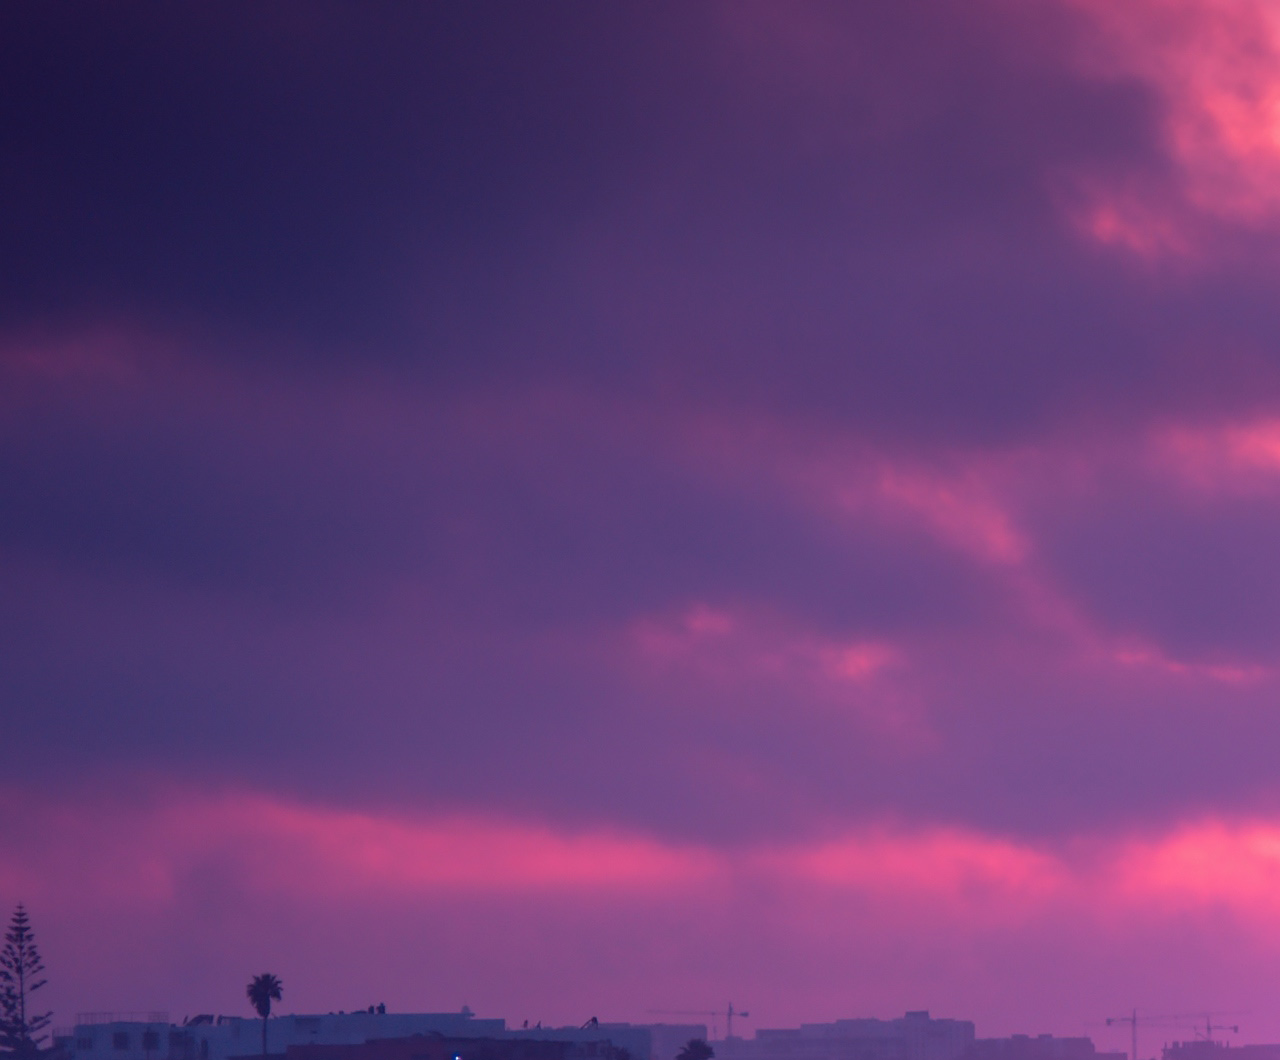
==== mensaje.html @ 2ee42b8b "Se agregan ligeros cambios" ====
<!DOCTYPE html>
<html lang="en">
<head>
    <meta charset="UTF-8">
    <meta http-equiv="X-UA-Compatible" content="IE=edge">
    <meta name="viewport" content="width=device-width, initial-scale=1.0">
    <meta name="author" content="Alejandro Vite FES Aragón ICO">
    <link rel="stylesheet" href="Recursos/estilos.css">
    <link rel="shortcut icon" href="Recursos/Media/icon.png">
    <title>Yumiyaz</title>
</head>
<body>
    <video id="videoFondo" autoplay muted loop poster="Recursos/Media/fondo_alt.jpg">
        <source src="Recursos/Media/Mensaje.mp4" type="video/mp4">
    </video>
</body>
</html>
---- Recursos/estilos.css ----
@font-face {
    font-family: 'SS';
    src: url(Fonts/Cunia/Sticky\ Sans.otf);
    font-weight: normal;
    font-style: normal;
 }

 @font-face {
    font-family: 'F';
    src: url(Fonts/Cunia/Farmhouse.otf);
    font-weight: normal;
    font-style: normal;
 }

body{
    background-image: url("Media/fondo_alt.jpg");
    background-size: cover;
    margin:0;
    height: 100vh;
    background-repeat: no-repeat;
    
    padding: 5em;
    
    
}


table{
    width: 100%;
}

.fondoblanco{
    background-color:#ffa1c8;
    border-radius: 30px;
    width: 100%;

}
.cuadro3 {
    background-color: #e874a4;
    border: solid 5px #2bbcf2;
    border-radius: 15px;
    color: white;  
    width:70%;
    padding-bottom: 30px;
    padding-top: 30px;
    padding-left: 12px;
    margin-top: -150px;
    padding-right: 12px;
    margin-right: 50px;
    font-size: 25px;
    text-align: center;
    font-family: F;
    
}


.cuadro8 {
    background-color: #e874a4;
    border: solid 5px #2bbcf2;
    border-radius: 15px;
    color: white;  
    width:47%;
    padding: 20px;
    margin-top: -300px;
    font-size: 25px;
    text-align: center;
    font-family: F;
    
}
.pad{
    margin-top: -400px;
    margin-left: -400px;
}
.cuadro1 {
    background-color: #e874a4;
    border: solid 5px #2bbcf2;
    border-radius: 15px;
    color: white;  
    margin-left: 10px;
    
    width: 50%;
    padding-left: 12px;
    padding: 60px;
    font-size: 40px;
    text-align: center;
    font-family: F;
    
}



.cuadro10 {
    background-color: #e874a4;
    border: solid 5px #2bbcf2;
    border-radius: 15px;
    color: white;  
    margin-left: 10px;
    width: 50%;
    font-size: 30px;
    text-align: center;
    font-family: F;
    
}
.cuadro5 {
    background-color: #e874a4;
    border: solid 5px #2bbcf2;
    border-radius: 30px;
    color: white;  
    margin-left: 20%;
    width: 60%;
    margin-top: 100px;
    padding-bottom: 5px;
    padding-top: 5px;
    padding-left: 12px;
    padding-right: 12px;
    font-size: 35px;
    text-align: center;
    font-family: F;
    
}

.cuadro {
  
    border-radius: 15px;
    color: white;  
    margin-left: 27%;
    width: 48%;
    font-size: 20px;
    text-align: center;
    font-family: F;
    
}

.cuadro4 {
    background-color: #e874a4;
    border: solid 5px #2bbcf2;
    border-radius: 15px;
    color: white;  
    margin-left: 22%;
    width: 60%;
    font-size: 40px;
    text-align: center;
    font-family: F;
    
}

.cuadro9 {
   margin-top: -200px;
   
    
}

.border3 {
    width: 80%;
    border-radius: 30px;
    background-color: #2bbcf2;
}

.image {
    width: 50%;
    border-radius: 30px;
    background-color: #2bbcf2;
}

.fondoazul{
    background-color:#06b3fa ;
    background-color: #e874a4;

}

.fondonegro{
    background-color: black;
    width: 100%;
}
.texto1{
    text-align: center;
    font-size: 5em;
    color:white;
    font-family: SS;
    src: url("/Recursos/Fonts/Cunia/Sticky\ Sans.otf");
}
.texto2{
    font-size: 1em;
    color: white;
    text-align: center;
    font-family: F;
}

.texto2-1{
    font-size:1em;
    color:white;
    text-align: left;
}
.texto3{
    font-size: 1em;
    text-align:center;
    color:white;
    width: 100%;
}
.texto4{
    text-align: left;
    font-size: 1em;
    color: white;
}

.imagenEstilo{
    width: 200px;
    text-align: center;
}

.bordeblanco{
    border:15px solid #2196f3;
    background-color: #ffa1c8;;

    border-radius: 30px;
    width: 100%;
}

.icono{
    list-style-image: url("https://live.staticflickr.com/65535/51616037726_bc004afbc1_o.png");
    
}
.icono3{
    list-style-image: url("https://live.staticflickr.com/65535/51616902700_87f13f5a8f_o.png");
    
}
.icono2{
    list-style-image: url("https://live.staticflickr.com/65535/51616256938_22c2f3cd28_o.png");
}
    


#videoFondo {
    position: fixed;
    top: 0;
    left: 0;
    min-width: 100%;
    min-height: 100%;
    width: auto;
    height: auto;
    z-index: -1;
  }



  .position {
    position: absolute;
    top: 90px;
    left: 78%;
    width: 20%;
}

.position2 {
    position: absolute;
    top: 100px;
    left: 50px;
    width: 14%;
}

.border2 {
    border-radius: 10px;
}


.icono {
    list-style-image: url("https://live.staticflickr.com/65535/51744476631_91bfa7e459_o.png");
}

.li {
    text-align-last: end;
}

.alink {
    text-decoration: none;
    color: white;
}

.slider {
    position: relative;
    background-color: #06b3fa;
    background-image: url("https://i.gifer.com/origin/6a/6a215df49524df23bbb9ebbd2da7b45f.gif");
    background-size: 15%;
    min-height: 500px;
    border: solid 7px #06b3fa;
    border-image-slice: 75;
    border-radius: 10px;
    width: 800px;
    overflow: hidden;
    margin-left: 29%;
    margin-right: 30%;
    margin-top: 2%;
}

.slider .slide {
    position: absolute;
    width: 100%;
    height: 100%;
    clip-path: circle(0% at 50% 50%);
}

.slider .slide.active {
    clip-path: circle(150% at 50% 50%);
    transition: 6s;
}

.slider .slide img {
    position: absolute;
    width: 100%;
    height: 100%;
    object-fit: cover;
}

.slider .slide .info {
    position: absolute;
    color: black;
    background: rgba(255, 255, 255, 0.3);
    width: 30%;
    padding-left: 20px;
    border-radius: 5px;
    box-shadow: 1px 4px 8px 1px rgb(43, 188, 242);
}

.slider .slide .info h2 {
    font-size: 1.5em;
    font-weight: 800;
}

.navigation {
    height: 500px;
    display: flex;
    align-items: center;
    justify-content: space-between;
    opacity: 0;
    transition: opacity 0.5s ease;
}

.slider:hover .navigation {
    opacity: 1;
}

.prev-btn,
.next-btn {
    z-index: 999;
    font-size: 2em;
    color: #222;
    background: rgba(255, 255, 255, 0.8);
    padding: 10px;
    cursor: pointer;
}

.prev-btn {
    border-top-right-radius: 3px;
    
    border-bottom-right-radius: 3px;
}

.next-btn {
    border-top-left-radius: 3px;
    border-bottom-left-radius: 3px;
}

.navigation-visibility {
    z-index: 999;
    display: flex;
    justify-content: center;
}

.navigation-visibility .slide-icon {
    z-index: 999;
    background: rgba(255, 255, 255, 0.5);
    width: 30px;
    height: 20px;
    transform: translateY(-50px);
    margin: 0 6px;
    border-radius: 2px;
    box-shadow: 1px 4px 8px 1px rgb(43, 188, 242);
}

.navigation-visibility .slide-icon.active {
    background: white;
}

@media (max-width: 900px) {
    .slider {
        width: 100%;
    }
    .slider .slide .info {
        position: relative;
        width: 80%;
        margin-left: auto;
        margin-right: auto;
    }
}

@media (max-width: 500px) {
    .slider .slide .info h2 {
        font-size: 1.8em;
        line-height: 40px;
    }
    .slider .slide .info p {
        font-size: 0.9em;
    }
}

.foot {
    background: #b62333;
    position: absolute;
    left: 0;
    bottom: 1;
    height: 150px;
    min-width: 1060px;
    width: 100%;
    font-size: 14px;
    max-width: 100%;
    display: flex;
    text-align: justify;
    justify-content: space-between;
    padding-bottom: 20px;
    border-top: solid white 3px;
}

.copyright {
    color: white;
    padding-left: 20px;
    justify-content: space-between;
}

.fondo {

    float: center;
}

.fondo2 {
    background-color: #043c54;
    border: solid 3px #2bbcf2;
    width: 70%;
    border-radius: 30px;
    padding: 1%;
    float: center;
}

.fondo3 {
    max-width: 45%;
    max-height: 45%;
}

.fondo4 {
    background: #b62333;
    width: 100%;
    padding: 2%;
    border-radius: 30px;
    border-radius: 20px;
    border: solid #2bbcf2;
    color: white;
}

.centrado {
    border-radius: 10px;
    width: 100%;
    float: center;
    margin: 20px;
    border: 10px solid #2bbcf2;
}

.card {
    border: solid #2bbcf2;
    padding: 7vh;
    width: 13%;
    position: absolute;
    right: 3%;
    bottom: auto;
    padding-right: 5em;
    border-radius: 30px;
    background-color: #041c24;
    float: right;
}

.border {
    border: solid 1px #2bbcf2;
    background-color: #2bbcf2;
    width: 100%;
    right: 100%;
    margin: -17px;
    border-radius: 10px;
}

.fondotext {
    background-color: #b62333;
    border: solid 1px #2bbcf2;
    border-radius: 5px;
}

.text {
    color: #2bbcf2;
    padding-left: 20px;
    text-align: justify;
    margin: 20px;
}

.text3 {
    color: white;
    text-align: justify;
    padding-left: 20px;
}

.text2 {
    border: solid white 6px;
    color: white;
    margin-top: 100px;
    margin-left: 550px;
    font-size: 30px;
    font-family: F;
    background: black;
    border-radius: 30px;
    width: 1px;
    text-align: center;

}

.fondotext2 {
    background-color: #043c54;
    border: solid 1px #2bbcf2;
    border-radius: 5px;
}

.container {
    padding-right: 20px;
    width: 140%;
    color: white;
    text-align: left;
    align-items: center;
    margin: -20px;
}

.cuadro2 {
    background-color: #043c54;
    border: solid 5px #2bbcf2;
    border-radius: 15px;
    color: #2bbcf2;
    text-align: center;
}



.pad {
    padding-left: 400px;
}

.marge {
    background-color: #043c54;
    border: solid 5px #2bbcf2;
    border-radius: 15px;
}
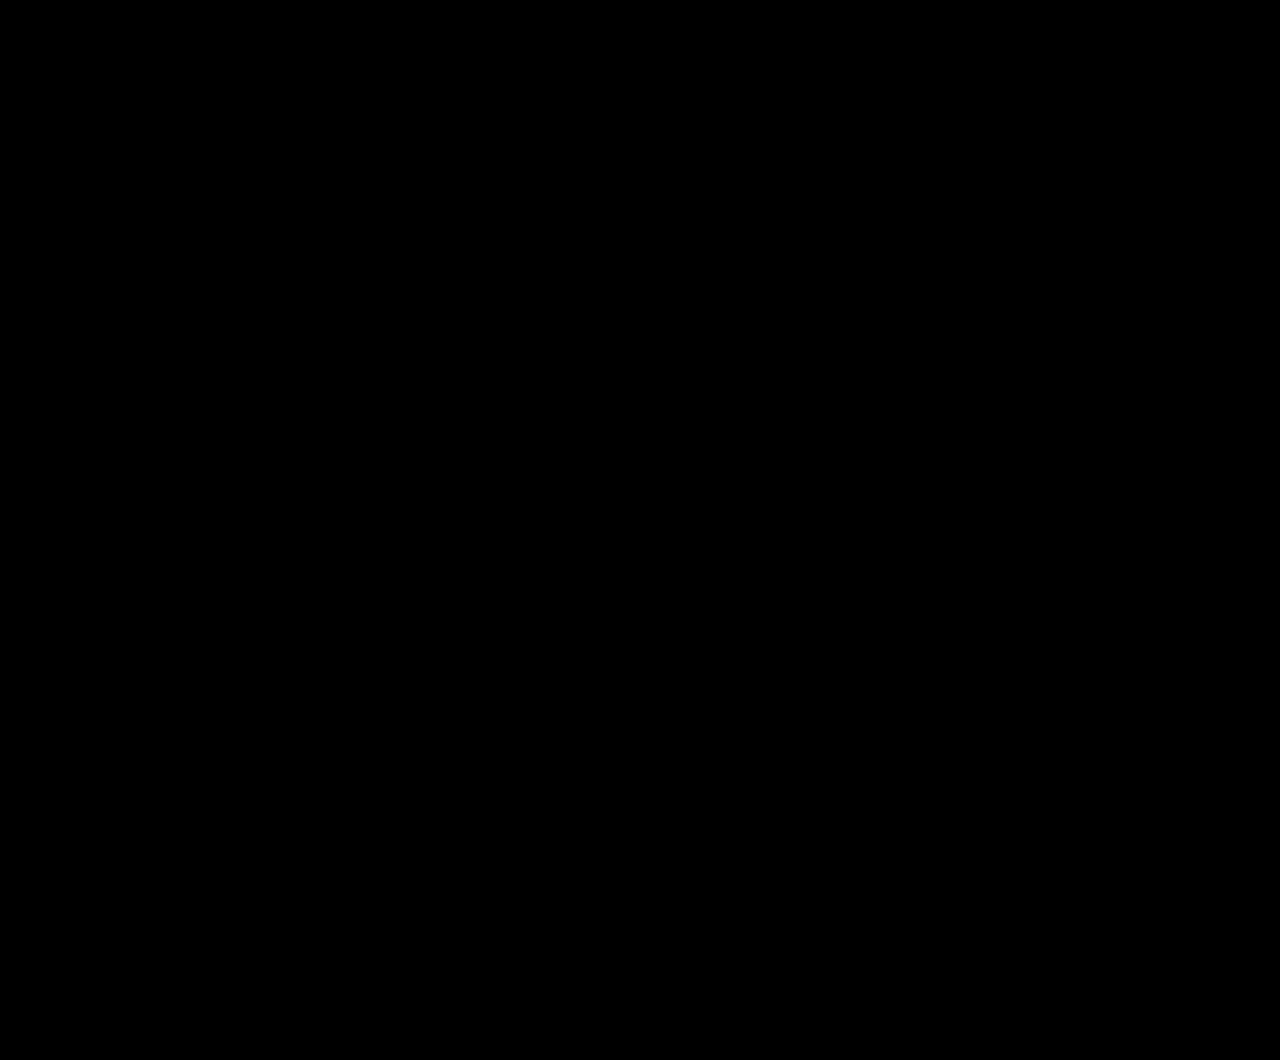
==== commit 5ad65c9e: "ver.mobil final" ====
--- a/mensaje.html
+++ b/mensaje.html
@@ -5,13 +5,13 @@
     <meta http-equiv="X-UA-Compatible" content="IE=edge">
     <meta name="viewport" content="width=device-width, initial-scale=1.0">
     <meta name="author" content="Alejandro Vite FES Aragón ICO">
-    <link rel="stylesheet" href="Recursos/estilos.css">
+    <link rel="stylesheet" href="Recursos/estilos2.css">
     <link rel="shortcut icon" href="Recursos/Media/icon.png">
     <title>Yumiyaz</title>
 </head>
-<body>
-    <video id="videoFondo" autoplay muted loop poster="Recursos/Media/fondo_alt.jpg">
-        <source src="Recursos/Media/Mensaje.mp4" type="video/mp4">
+<body  >
+    <video id="videoFondo" autoplay muted loop poster="Recursos/Media/black.jpg">
+        <source src="Recursos/Media/Mensaje_mv.mp4" type="video/mp4">
     </video>
 </body>
 </html>--- a/Recursos/estilos2.css
+++ b/Recursos/estilos2.css
@@ -0,0 +1,571 @@
+
+@font-face {
+    font-family: 'SS';
+    src: url(Fonts/Cunia/Sticky\ Sans.otf);
+    font-weight: normal;
+    font-style: normal;
+ }
+
+ @font-face {
+    font-family: 'F';
+    src: url(Fonts/Cunia/Farmhouse.otf);
+    font-weight: normal;
+    font-style: normal;
+ }
+
+ body{
+    background-image: url("Media/black.jpg");
+    background-size: cover;
+    margin:0;
+    height: 100vh;
+    background-repeat: no-repeat;
+    
+    padding: 5em;
+    
+    
+}
+
+
+table{
+    width: 100%;
+}
+
+.fondoblanco{
+    background-color:#f881b3;
+    border-radius: 30px;
+    width: 100%;
+
+}
+.cuadro3 {
+    background-color: #e874a4;
+    border: solid 8px #9b4ff3;
+    border-radius: 20px;
+    color: white;  
+    width:93%;
+    padding-bottom: 30px;
+    padding-top: 30px;
+    padding-left: 12px;
+    margin-top: 0px;
+    padding-right: 12px;
+    margin-right: 50px;
+    font-size: 2em;
+    text-align: center;
+    font-family: F;
+    
+}
+
+
+.cuadro8 {
+    background-color: #e874a4;
+    border: solid 5px #9b4ff3;
+    border-radius: 15px;
+    color: white;  
+    width:90%;
+    padding: 20px;
+    margin-top: 20px;
+    font-size: 25px;
+    text-align: center;
+    font-family: F;
+    
+}
+
+.cuadro1 {
+    background-color: #e874a4;
+    border: solid 5px #9b4ff3;
+    border-radius: 15px;
+    color: white;  
+    margin-left: 0px;
+    width: 100%;
+    padding-left: 0px;
+    padding: 10px;
+    font-size: 30px;
+    text-align: center;
+    font-family: F;
+    
+}
+
+
+
+.cuadro10 {
+    background-color: #e874a4;
+    border: solid 5px #9b4ff3;
+    border-radius: 15px;
+    color: white;  
+    width: 100%;
+    font-size: 30px;
+    margin: 0px;
+    margin-bottom: 10px;
+    margin-top: 17px;
+    padding: 16px;
+    text-align: center;
+    font-family: F;
+    
+}
+.cuadro5 {
+    background-color: #e874a4;
+    border: solid 5px #9b4ff3;
+    border-radius: 30px;
+    color: white;  
+    margin-left: 0%;
+    width: 100%;
+    font-size: 30px;
+    margin-top: 20px;
+    padding: 27px;
+
+    text-align: center;
+    font-family: F;
+    
+}
+.tok{
+    padding-right: 100px;
+    margin-right: 500px;
+}
+.cuadro {
+  
+    border-radius: 15px;
+    color: white;  
+    margin-left: 27%;
+    width: 48%;
+    font-size: 20px;
+    text-align: center;
+    font-family: F;
+    
+}
+
+.cuadro4 {
+    background-color: #e874a4;
+    border: solid 5px #9b4ff3;
+    border-radius: 15px;
+    color: white;  
+
+    margin-bottom: 30px;
+    
+    width: 100%;
+    padding-right: 69px;
+    padding-left: 69px;
+
+    font-size: 40px;
+    text-align: center;
+    font-family: F;
+    
+}
+
+
+
+.border3 {
+    width: 100%;
+    align-items: center;
+    padding-left: 15px;
+    border-radius: 30px;
+    
+}
+
+.image {
+    width: 100%;
+    margin-left: 10px;
+    margin-top: 10px;
+    margin-bottom: 20px;
+    border-radius: 30px;
+    background-color: #9b4ff3;
+}
+
+
+.image2 {
+    width: 100%;
+   
+    border-radius: 30px;
+    background-color: black;
+}
+
+.fondoazul{
+    background-color:#06b3fa ;
+    background-color: #9b4ff3;
+
+}
+
+.fondonegro{
+    background-color: black;
+    width: 100%;
+}
+.texto1{
+    text-align: center;
+    font-size: 2.5em;
+    color:white;
+    font-family: SS;
+    src: url("/Recursos/Fonts/Cunia/Sticky\ Sans.otf");
+}
+
+
+h1{
+    font-size: 1.5em;
+
+}
+
+.texto2{
+    font-size: 1em;
+    color: white;
+    text-align: center;
+    font-family: F;
+}
+
+.texto2-1{
+    font-size:3em;
+    color:white;
+    text-align: center;
+    font-family: F;
+}
+.texto3{
+    font-size: 1em;
+    text-align:center;
+    color:white;
+    width: 100%;
+}
+.texto4{
+    text-align: left;
+    font-size: 1em;
+    color: white;
+}
+
+.imagenEstilo{
+    width: 200px;
+    text-align: center;
+}
+
+.bordeblanco{
+    border:10px solid #9b4ff3;
+    background-color: #f881b3;;
+
+    border-radius: 30px;
+    width: 100%;
+}
+
+.icono{
+    list-style-image: url("https://live.staticflickr.com/65535/51616037726_bc004afbc1_o.png");
+    
+}
+.icono3{
+    list-style-image: url("https://live.staticflickr.com/65535/51616902700_87f13f5a8f_o.png");
+    
+}
+.icono2{
+    list-style-image: url("https://live.staticflickr.com/65535/51616256938_22c2f3cd28_o.png");
+}
+    
+
+
+#videoFondo {
+    position: fixed;
+    top: 0;
+    left: 0;
+width: 103%;
+height: 110%;
+    z-index: -1;
+  }
+
+
+
+  .position {
+    position: static;
+    height: 100%;
+    width: 50%;
+}
+
+.position2 {
+    position: absolute;
+    top: 100px;
+    left: 50px;
+    width: 14%;
+}
+
+.border2 {
+    border-radius: 10px;
+}
+
+
+.icono {
+    list-style-image: url("https://live.staticflickr.com/65535/51744476631_91bfa7e459_o.png");
+}
+
+.li {
+    text-align-last: end;
+}
+
+.alink {
+    text-decoration: none;
+    color: white;
+}
+
+.slider {
+    position: relative;
+    background-color: #f881b3;
+    background-image: url("https://i.gifer.com/origin/6a/6a215df49524df23bbb9ebbd2da7b45f.gif");
+    background-size: 25% 25%;
+   min-width: 100%;
+   padding-right: 50px;
+    border: solid 7px #9b4ff3;
+    border-image-slice:5;
+    width: 100%;
+    border-radius: 10px;
+    
+    overflow: hidden;
+  
+}
+
+.slider .slide {
+    position: absolute;
+    width: 100%;
+    height: 100%;
+    clip-path: circle(0% at 50% 50%);
+}
+
+.slider .slide.active {
+    clip-path: circle(150% at 50% 50%);
+    transition: 6s;
+}
+
+.slider .slide img {
+    position: absolute;
+    width: 100%;
+    height: 100%;
+    object-fit: contain;
+}
+
+.slider .slide .info {
+    position: absolute;
+    color: black;
+    background: rgba(255, 255, 255, 0.3);
+    width: 50%;
+    padding-left: 20px;
+    border-radius: 5px;
+    box-shadow: 1px 4px 8px 1px rgb(43, 188, 242);
+}
+
+.slider .slide .info h2 {
+    font-size: 1.5em;
+    font-weight: 800;
+}
+
+.navigation {
+    height: 200px;
+    display: flex;
+    align-items: center;
+    justify-content: space-between;
+    opacity: 0;
+    transition: opacity 0.5s ease;
+}
+
+.slider:hover .navigation {
+    opacity: 1;
+}
+
+.prev-btn,
+.next-btn {
+    z-index: 999;
+    font-size: 2em;
+    color: #222;
+    background: rgba(255, 255, 255, 0.8);
+    padding: 10px;
+    cursor: pointer;
+}
+
+.prev-btn {
+    border-top-right-radius: 3px;
+    
+    border-bottom-right-radius: 3px;
+}
+
+.next-btn {
+    border-top-left-radius: 3px;
+    border-bottom-left-radius: 3px;
+}
+
+.navigation-visibility {
+    z-index: 999;
+    display: flex;
+    justify-content: center;
+}
+
+.navigation-visibility .slide-icon {
+    z-index: 999;
+    background: rgba(255, 255, 255, 0.5);
+    width: 30px;
+    height: 20px;
+    transform: translateY(-50px);
+    margin: 0 6px;
+    margin-top: 55px;
+    border-radius: 2px;
+    box-shadow: 1px 4px 8px 1px rgb(129, 43, 242);
+}
+
+.navigation-visibility .slide-icon.active {
+    background: white;
+}
+
+@media (max-width: 900px) {
+    .slider {
+        width: 100%;
+        height: 2%;
+    }
+    .slider .slide .info {
+        position: relative;
+        width: 80%;
+        margin-left: auto;
+        margin-right: auto;
+        height: 2%;
+    }
+}
+
+@media (max-width: 500px) {
+    .slider .slide .info h2 {
+        font-size: 1.8em;
+        line-height: 40px;
+    }
+    .slider .slide .info p {
+        font-size: 0.9em;
+    }
+}
+
+.foot {
+    background: #b62333;
+    position: absolute;
+    left: 0;
+    bottom: 1;
+    height: 10px;
+    min-width: 1060px;
+    width: 100%;
+    font-size: 14px;
+    max-width: 100%;
+    display: flex;
+    text-align: justify;
+    justify-content: space-between;
+    padding-bottom: 20px;
+    border-top: solid white 3px;
+}
+
+.copyright {
+    color: white;
+    padding-left: 20px;
+    justify-content: space-between;
+}
+
+.fondo2 {
+    background-color: #043c54;
+    border: solid 3px #2bbcf2;
+    width: 70%;
+    border-radius: 30px;
+    padding: 1%;
+    float: center;
+}
+
+.fondo3 {
+    max-width: 45%;
+    max-height: 45%;
+}
+
+.fondo4 {
+    background: #b62333;
+    width: 100%;
+    padding: 2%;
+    border-radius: 30px;
+    border-radius: 20px;
+    border: solid #2bbcf2;
+    color: white;
+}
+
+.centrado {
+    border-radius: 10px;
+    width: 100%;
+    float: center;
+    margin: 20px;
+    border: 10px solid #2bbcf2;
+}
+
+.card {
+    border: solid #2bbcf2;
+    padding: 7vh;
+    width: 13%;
+    position: absolute;
+    right: 3%;
+    bottom: auto;
+    padding-right: 5em;
+    border-radius: 30px;
+    background-color: #041c24;
+    float: right;
+}
+
+.border {
+    border: solid 1px #2bbcf2;
+    background-color: #2bbcf2;
+    width: 100%;
+    right: 100%;
+    margin: -17px;
+    border-radius: 10px;
+}
+
+.fondotext {
+    background-color: #b62333;
+    border: solid 1px #2bbcf2;
+    border-radius: 5px;
+}
+
+.text {
+    color: #2bbcf2;
+    padding-left: 20px;
+    text-align: justify;
+    margin: 20px;
+}
+
+.text3 {
+    color: white;
+    text-align: justify;
+    padding-left: 20px;
+}
+
+.text2 {
+    border: solid white 6px;
+    color: white;
+    font-size: 20px;
+    font-family: F;
+    background: black;
+    border-radius: 30px;
+    margin-left: 30px;
+    margin-bottom: 50px;
+    width: 100%;
+    text-align: center;
+
+}
+
+.fondotext2 {
+    background-color: #043c54;
+    border: solid 1px #2bbcf2;
+    border-radius: 5px;
+}
+
+.container {
+    padding-right: 20px;
+    width: 140%;
+    color: white;
+    text-align: left;
+    align-items: center;
+    margin: -20px;
+}
+
+.cuadro2 {
+    background-color: #043c54;
+    border: solid 5px #2bbcf2;
+    border-radius: 15px;
+    color: #2bbcf2;
+    text-align: center;
+}
+
+
+
+.pad {
+    padding-left: 400px;
+}
+
+.marge {
+    background-color: #043c54;
+    border: solid 5px #2bbcf2;
+    border-radius: 15px;
+}